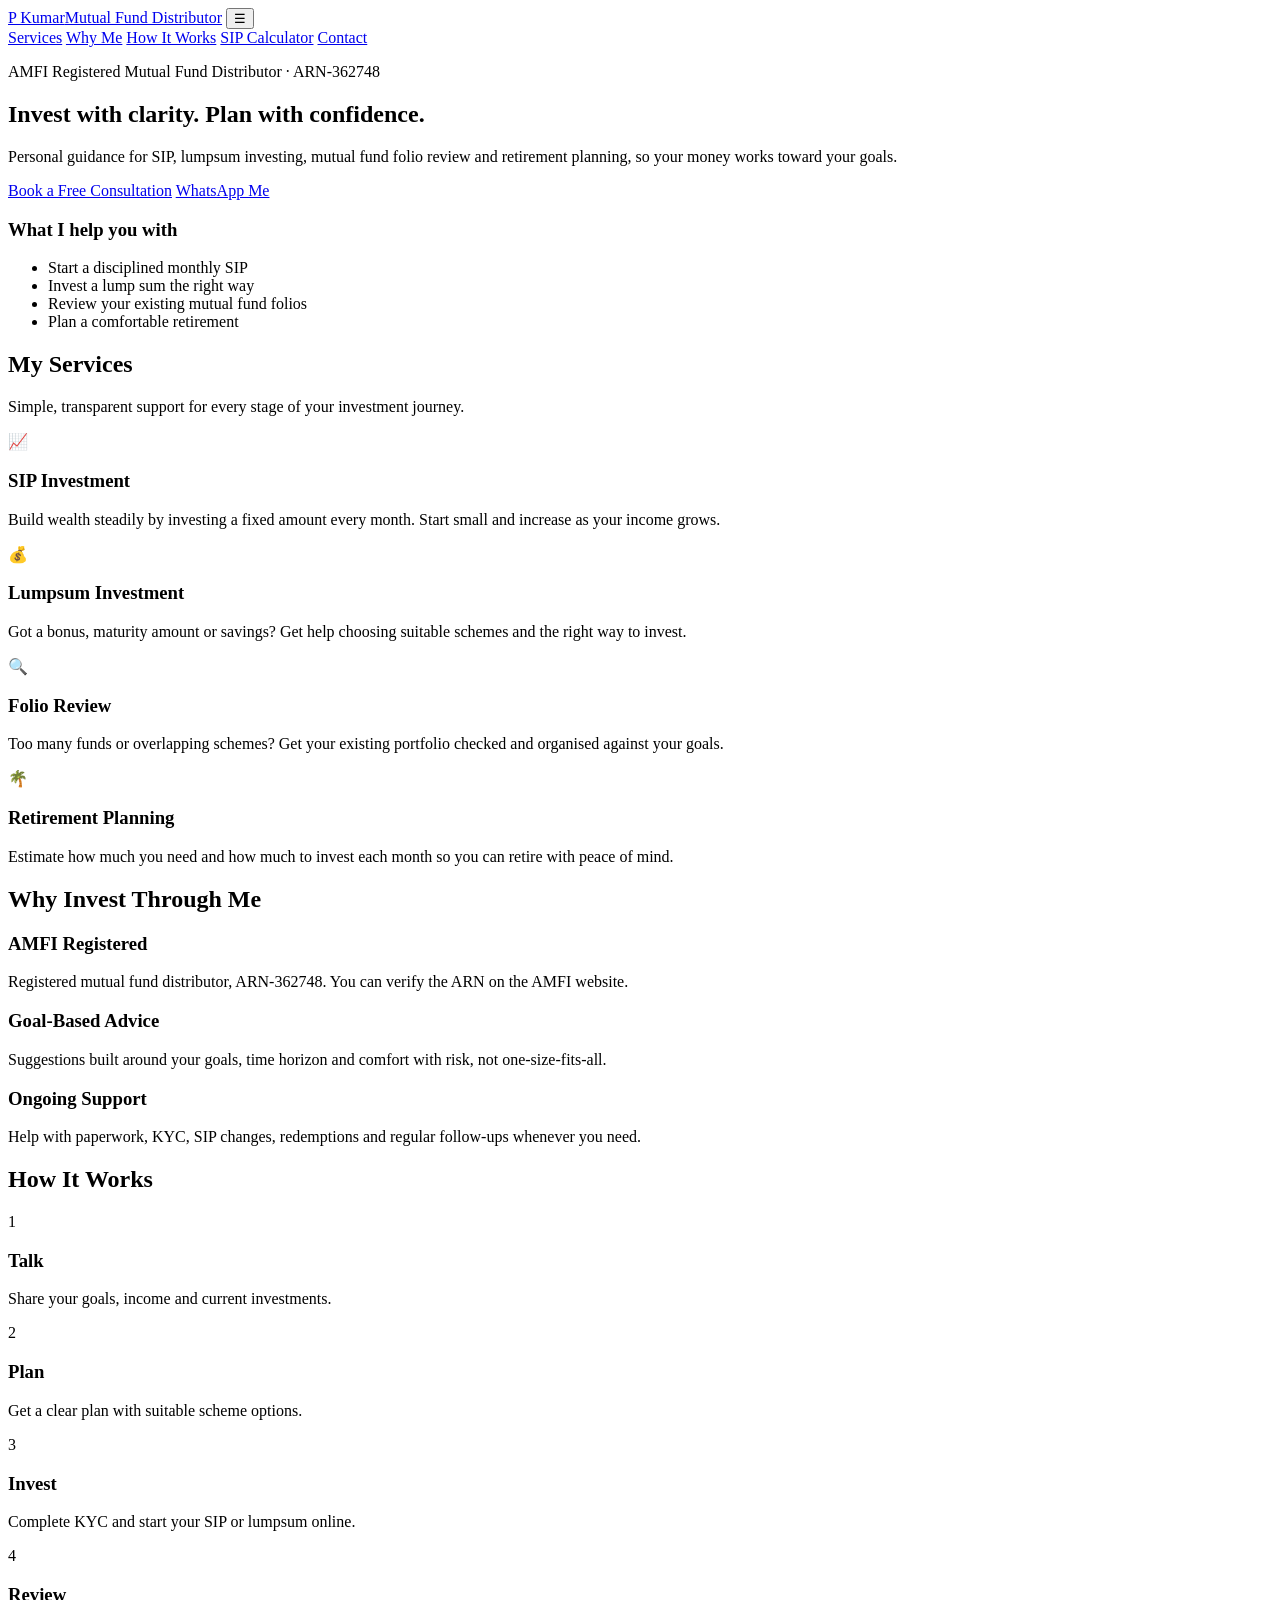
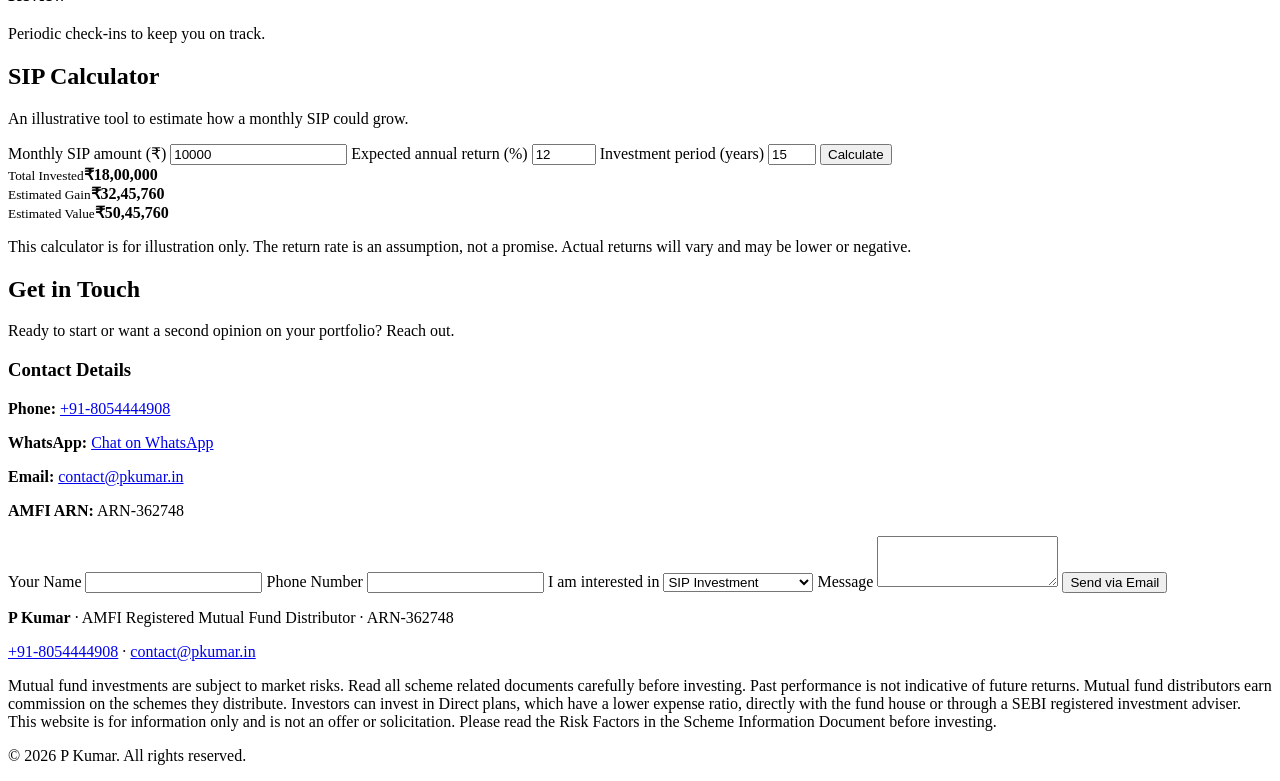
==== index.html @ 7bc3f0ff "Revamp index.html with new layout and content Updated the index.html file to reflect new content and" ====
<!DOCTYPE html>
<html lang="en">
<head>
  <meta charset="UTF-8">
  <meta name="viewport" content="width=device-width, initial-scale=1">
  <title>P Kumar | AMFI Registered Mutual Fund Distributor | SIP, Lumpsum, Retirement Planning</title>
  <meta name="description" content="AMFI registered mutual fund distributor (ARN-362748). Help with SIP, lumpsum investments, mutual fund folio review and retirement planning.">
  <link rel="stylesheet" href="style.css">
</head>
<body>

  <header class="site-header">
    <div class="container header-inner">
      <a href="#home" class="logo">P Kumar<span>Mutual Fund Distributor</span></a>
      <button class="nav-toggle" id="navToggle" aria-label="Toggle menu" aria-expanded="false">&#9776;</button>
      <nav class="nav" id="nav">
        <a href="#services">Services</a>
        <a href="#why">Why Me</a>
        <a href="#process">How It Works</a>
        <a href="#calculator">SIP Calculator</a>
        <a href="#contact" class="btn btn-small">Contact</a>
      </nav>
    </div>
  </header>

  <main>
    <!-- HERO -->
    <section class="hero" id="home">
      <div class="container hero-inner">
        <div class="hero-text">
          <p class="badge">AMFI Registered Mutual Fund Distributor &middot; ARN-362748</p>
          <h1>Invest with clarity. Plan with confidence.</h1>
          <p class="lead">Personal guidance for SIP, lumpsum investing, mutual fund folio review and retirement planning, so your money works toward your goals.</p>
          <div class="hero-actions">
            <a href="#contact" class="btn">Book a Free Consultation</a>
            <a href="https://wa.me/918054444908" class="btn btn-outline" target="_blank" rel="noopener">WhatsApp Me</a>
          </div>
        </div>
        <div class="hero-card">
          <h3>What I help you with</h3>
          <ul class="tick-list">
            <li>Start a disciplined monthly SIP</li>
            <li>Invest a lump sum the right way</li>
            <li>Review your existing mutual fund folios</li>
            <li>Plan a comfortable retirement</li>
          </ul>
        </div>
      </div>
    </section>

    <!-- SERVICES -->
    <section class="section" id="services">
      <div class="container">
        <h2 class="section-title">My Services</h2>
        <p class="section-sub">Simple, transparent support for every stage of your investment journey.</p>
        <div class="grid grid-4">
          <article class="card">
            <div class="icon">&#128200;</div>
            <h3>SIP Investment</h3>
            <p>Build wealth steadily by investing a fixed amount every month. Start small and increase as your income grows.</p>
          </article>
          <article class="card">
            <div class="icon">&#128176;</div>
            <h3>Lumpsum Investment</h3>
            <p>Got a bonus, maturity amount or savings? Get help choosing suitable schemes and the right way to invest.</p>
          </article>
          <article class="card">
            <div class="icon">&#128269;</div>
            <h3>Folio Review</h3>
            <p>Too many funds or overlapping schemes? Get your existing portfolio checked and organised against your goals.</p>
          </article>
          <article class="card">
            <div class="icon">&#127796;</div>
            <h3>Retirement Planning</h3>
            <p>Estimate how much you need and how much to invest each month so you can retire with peace of mind.</p>
          </article>
        </div>
      </div>
    </section>

    <!-- WHY -->
    <section class="section section-alt" id="why">
      <div class="container">
        <h2 class="section-title">Why Invest Through Me</h2>
        <div class="grid grid-3">
          <div class="feature">
            <h3>AMFI Registered</h3>
            <p>Registered mutual fund distributor, ARN-362748. You can verify the ARN on the AMFI website.</p>
          </div>
          <div class="feature">
            <h3>Goal-Based Advice</h3>
            <p>Suggestions built around your goals, time horizon and comfort with risk, not one-size-fits-all.</p>
          </div>
          <div class="feature">
            <h3>Ongoing Support</h3>
            <p>Help with paperwork, KYC, SIP changes, redemptions and regular follow-ups whenever you need.</p>
          </div>
        </div>
      </div>
    </section>

    <!-- PROCESS -->
    <section class="section" id="process">
      <div class="container">
        <h2 class="section-title">How It Works</h2>
        <div class="steps">
          <div class="step"><span>1</span><h3>Talk</h3><p>Share your goals, income and current investments.</p></div>
          <div class="step"><span>2</span><h3>Plan</h3><p>Get a clear plan with suitable scheme options.</p></div>
          <div class="step"><span>3</span><h3>Invest</h3><p>Complete KYC and start your SIP or lumpsum online.</p></div>
          <div class="step"><span>4</span><h3>Review</h3><p>Periodic check-ins to keep you on track.</p></div>
        </div>
      </div>
    </section>

    <!-- CALCULATOR -->
    <section class="section section-alt" id="calculator">
      <div class="container narrow">
        <h2 class="section-title">SIP Calculator</h2>
        <p class="section-sub">An illustrative tool to estimate how a monthly SIP could grow.</p>
        <form class="calc" id="sipForm" onsubmit="return false;">
          <label>Monthly SIP amount (&#8377;)
            <input type="number" id="sipAmount" value="10000" min="500" step="500">
          </label>
          <label>Expected annual return (%)
            <input type="number" id="sipRate" value="12" min="1" max="30" step="0.5">
          </label>
          <label>Investment period (years)
            <input type="number" id="sipYears" value="15" min="1" max="40">
          </label>
          <button type="button" class="btn" id="calcBtn">Calculate</button>
        </form>
        <div class="calc-result" id="calcResult" aria-live="polite">
          <div><small>Total Invested</small><strong id="rInvested">&#8377;0</strong></div>
          <div><small>Estimated Gain</small><strong id="rGain">&#8377;0</strong></div>
          <div><small>Estimated Value</small><strong id="rTotal">&#8377;0</strong></div>
        </div>
        <p class="note">This calculator is for illustration only. The return rate is an assumption, not a promise. Actual returns will vary and may be lower or negative.</p>
      </div>
    </section>

    <!-- CONTACT -->
    <section class="section" id="contact">
      <div class="container">
        <h2 class="section-title">Get in Touch</h2>
        <p class="section-sub">Ready to start or want a second opinion on your portfolio? Reach out.</p>
        <div class="contact-grid">
          <div class="contact-box">
            <h3>Contact Details</h3>
            <p><strong>Phone:</strong> <a href="tel:+918054444908">+91-8054444908</a></p>
            <p><strong>WhatsApp:</strong> <a href="https://wa.me/918054444908" target="_blank" rel="noopener">Chat on WhatsApp</a></p>
            <p><strong>Email:</strong> <a href="mailto:contact@pkumar.in">contact@pkumar.in</a></p>
            <p><strong>AMFI ARN:</strong> ARN-362748</p>
          </div>
          <form class="contact-form" id="contactForm">
            <label>Your Name
              <input type="text" id="cName" required>
            </label>
            <label>Phone Number
              <input type="tel" id="cPhone" required>
            </label>
            <label>I am interested in
              <select id="cService">
                <option>SIP Investment</option>
                <option>Lumpsum Investment</option>
                <option>Folio Review</option>
                <option>Retirement Planning</option>
                <option>Other</option>
              </select>
            </label>
            <label>Message
              <textarea id="cMsg" rows="3"></textarea>
            </label>
            <button type="submit" class="btn">Send via Email</button>
          </form>
        </div>
      </div>
    </section>
  </main>

  <footer class="site-footer">
    <div class="container">
      <p><strong>P Kumar</strong> &middot; AMFI Registered Mutual Fund Distributor &middot; ARN-362748</p>
      <p>
        <a href="tel:+918054444908">+91-8054444908</a> &middot;
        <a href="mailto:contact@pkumar.in">contact@pkumar.in</a>
      </p>
      <p class="disclaimer">
        Mutual fund investments are subject to market risks. Read all scheme related documents carefully before investing.
        Past performance is not indicative of future returns. Mutual fund distributors earn commission on the schemes they distribute.
        Investors can invest in Direct plans, which have a lower expense ratio, directly with the fund house or through
        a SEBI registered investment adviser. This website is for information only and is not an offer or solicitation.
        Please read the Risk Factors in the Scheme Information Document before investing.
      </p>
      <p class="copy">&copy; <span id="year"></span> P Kumar. All rights reserved.</p>
    </div>
  </footer>

  <script>
    // Mobile menu
    var toggle = document.getElementById('navToggle');
    var nav = document.getElementById('nav');
    toggle.addEventListener('click', function () {
      var open = nav.classList.toggle('open');
      toggle.setAttribute('aria-expanded', open);
    });
    nav.querySelectorAll('a').forEach(function (a) {
      a.addEventListener('click', function () { nav.classList.remove('open'); });
    });

    // Year
    document.getElementById('year').textContent = new Date().getFullYear();

    // SIP calculator
    function inr(n) { return '\u20B9' + Math.round(n).toLocaleString('en-IN'); }
    function calcSip() {
      var p = parseFloat(document.getElementById('sipAmount').value) || 0;
      var r = (parseFloat(document.getElementById('sipRate').value) || 0) / 100 / 12;
      var n = (parseFloat(document.getElementById('sipYears').value) || 0) * 12;
      var total = r === 0 ? p * n : p * ((Math.pow(1 + r, n) - 1) / r) * (1 + r);
      var invested = p * n;
      document.getElementById('rInvested').textContent = inr(invested);
      document.getElementById('rGain').textContent = inr(total - invested);
      document.getElementById('rTotal').textContent = inr(total);
    }
    document.getElementById('calcBtn').addEventListener('click', calcSip);
    calcSip();

    // Contact form -> opens email app
    document.getElementById('contactForm').addEventListener('submit', function (e) {
      e.preventDefault();
      var name = document.getElementById('cName').value;
      var phone = document.getElementById('cPhone').value;
      var service = document.getElementById('cService').value;
      var msg = document.getElementById('cMsg').value;
      var subject = 'Enquiry: ' + service;
      var body = 'Name: ' + name + '\nPhone: ' + phone + '\nInterested in: ' + service + '\n\n' + msg;
      window.location.href = 'mailto:contact@pkumar.in?subject=' + encodeURIComponent(subject) +
        '&body=' + encodeURIComponent(body);
    });
  </script>
</body>
</html>
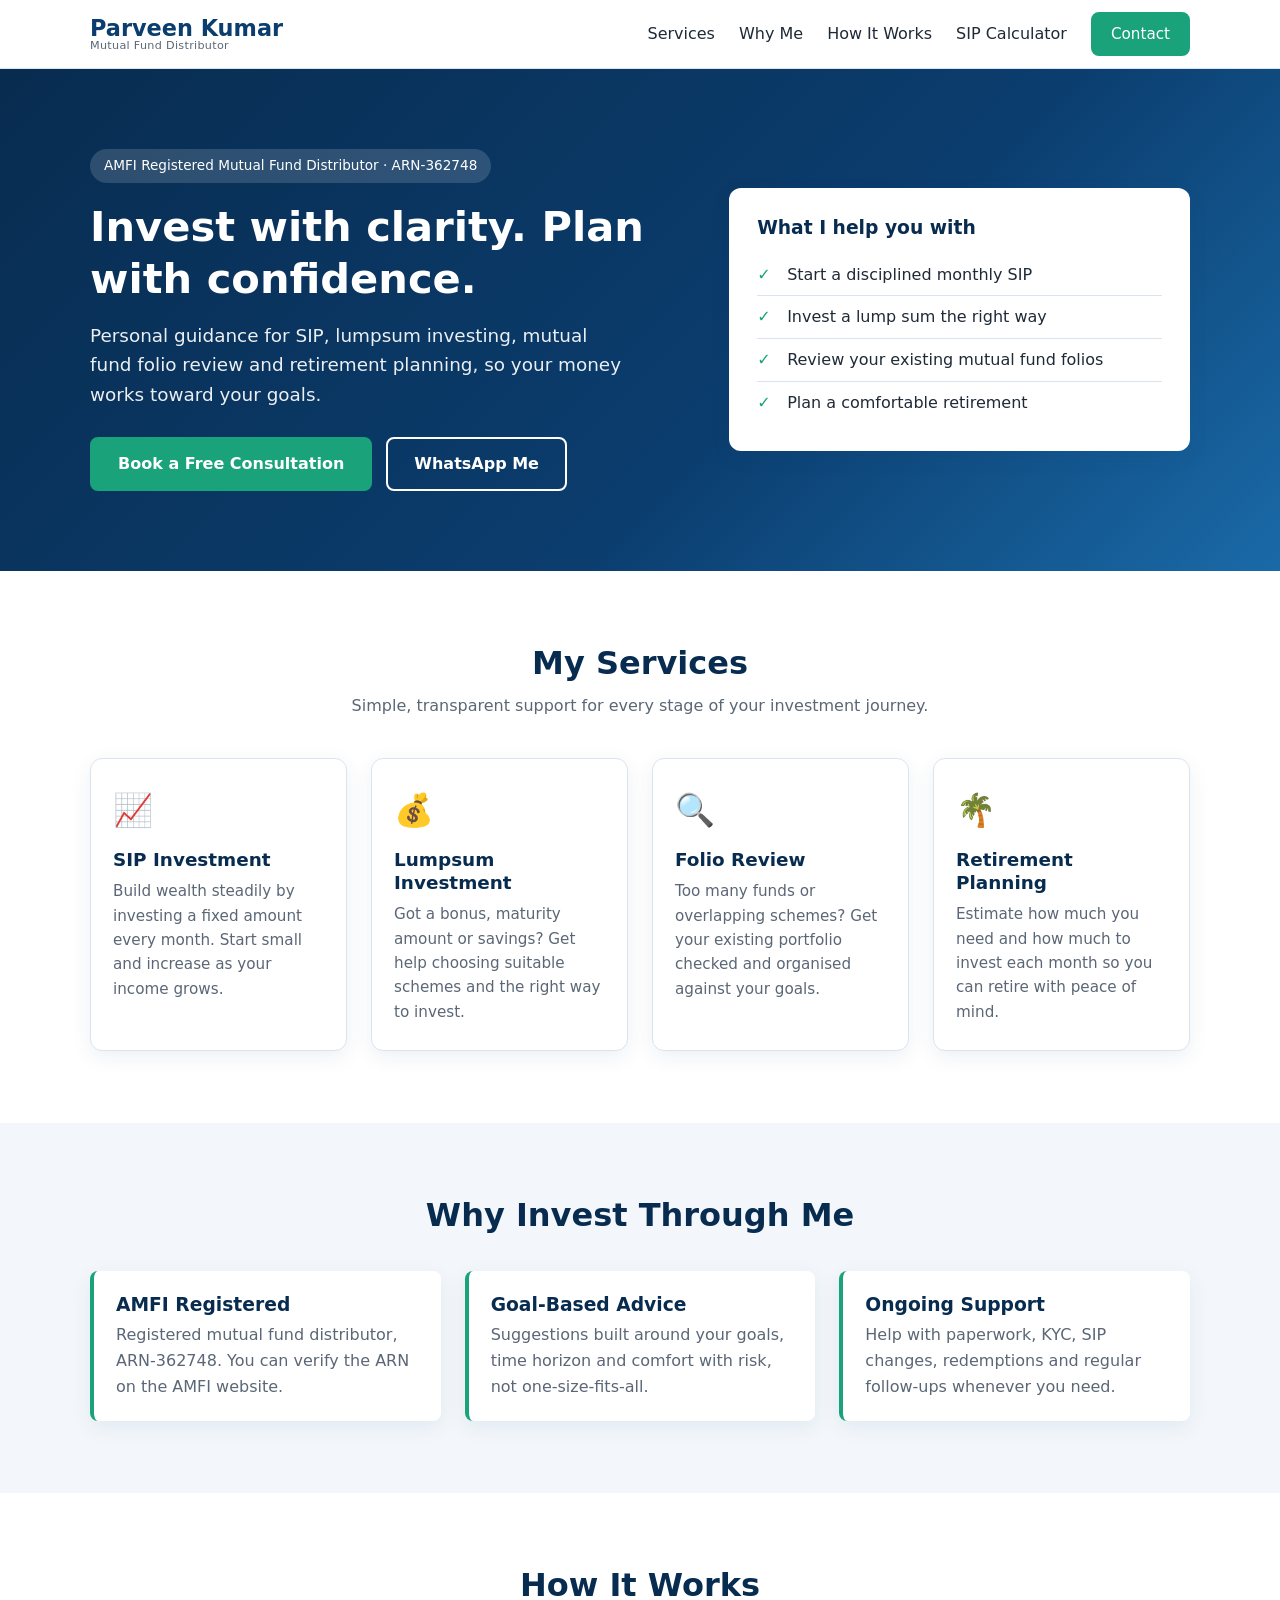
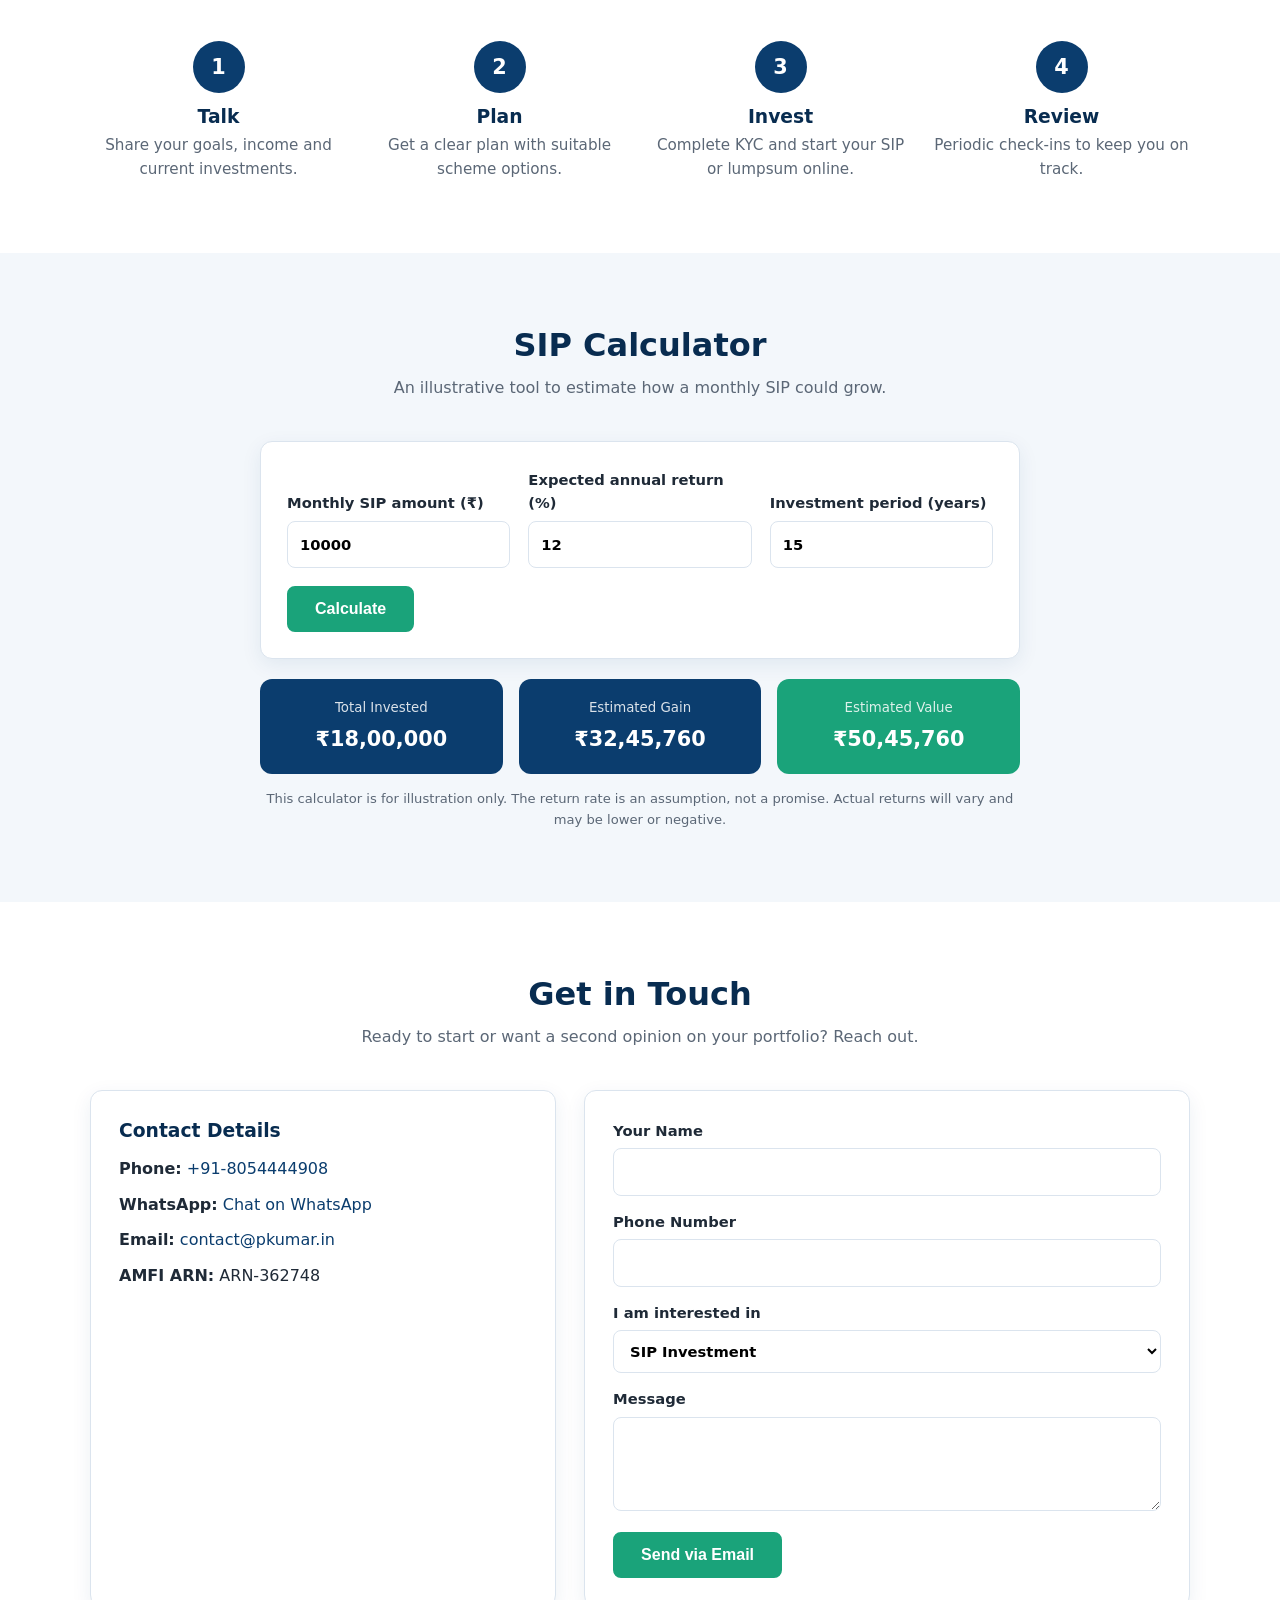
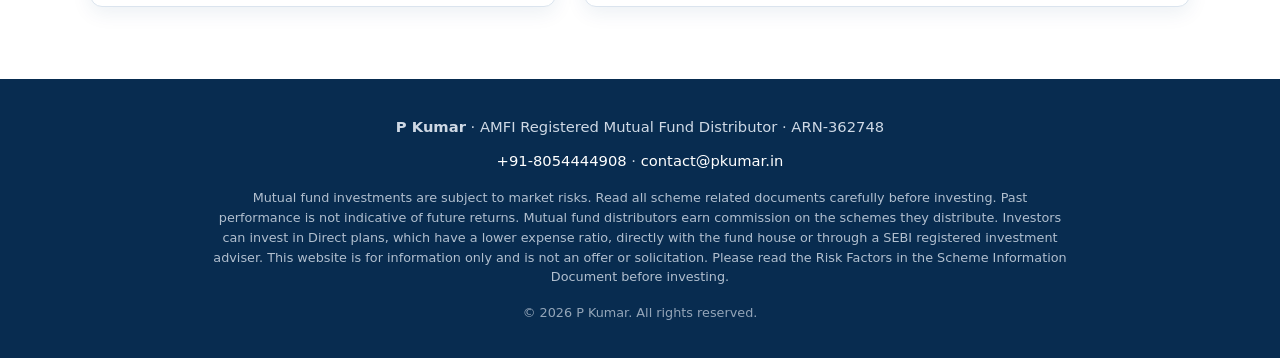
==== commit 70eb7c06: "Update header and footer details in index.html" ====
--- a/index.html
+++ b/index.html
@@ -3,15 +3,15 @@
 <head>
   <meta charset="UTF-8">
   <meta name="viewport" content="width=device-width, initial-scale=1">
-  <title>P Kumar | AMFI Registered Mutual Fund Distributor | SIP, Lumpsum, Retirement Planning</title>
+  <title>Parveen Kumar | AMFI Registered Mutual Fund Distributor | SIP, Lumpsum, Retirement Planning</title>
   <meta name="description" content="AMFI registered mutual fund distributor (ARN-362748). Help with SIP, lumpsum investments, mutual fund folio review and retirement planning.">
-  <link rel="stylesheet" href="style.css">
+  <link rel="stylesheet" href="stylef.css">
 </head>
 <body>
 
   <header class="site-header">
     <div class="container header-inner">
-      <a href="#home" class="logo">P Kumar<span>Mutual Fund Distributor</span></a>
+      <a href="#home" class="logo">Parveen Kumar<span>Mutual Fund Distributor</span></a>
       <button class="nav-toggle" id="navToggle" aria-label="Toggle menu" aria-expanded="false">&#9776;</button>
       <nav class="nav" id="nav">
         <a href="#services">Services</a>
--- a/stylef.css
+++ b/stylef.css
@@ -0,0 +1,310 @@
+/* ---------- Base ---------- */
+:root {
+  --primary: #0b3d6e;
+  --primary-dark: #082c50;
+  --accent: #1aa37a;
+  --accent-dark: #148663;
+  --bg: #ffffff;
+  --bg-alt: #f3f7fb;
+  --text: #1f2a37;
+  --muted: #5b6776;
+  --border: #dbe4ee;
+  --radius: 12px;
+  --shadow: 0 6px 20px rgba(11, 61, 110, 0.08);
+}
+
+* { box-sizing: border-box; margin: 0; padding: 0; }
+
+html { scroll-behavior: smooth; scroll-padding-top: 76px; }
+
+body {
+  font-family: "Segoe UI", system-ui, -apple-system, Roboto, Arial, sans-serif;
+  color: var(--text);
+  background: var(--bg);
+  line-height: 1.6;
+}
+
+a { color: var(--primary); text-decoration: none; }
+a:hover { text-decoration: underline; }
+
+.container { width: 92%; max-width: 1100px; margin: 0 auto; }
+.container.narrow { max-width: 760px; }
+
+h1, h2, h3 { line-height: 1.25; color: var(--primary-dark); }
+
+/* ---------- Buttons ---------- */
+.btn {
+  display: inline-block;
+  background: var(--accent);
+  color: #fff;
+  border: 2px solid var(--accent);
+  padding: 12px 26px;
+  border-radius: 8px;
+  font-size: 1rem;
+  font-weight: 600;
+  cursor: pointer;
+  transition: background 0.2s, transform 0.2s;
+}
+.btn:hover { background: var(--accent-dark); border-color: var(--accent-dark); text-decoration: none; transform: translateY(-1px); }
+.btn-outline { background: transparent; color: #fff; border-color: #fff; }
+.btn-outline:hover { background: rgba(255, 255, 255, 0.15); border-color: #fff; }
+.btn-small { padding: 8px 18px; font-size: 0.95rem; color: #fff !important; }
+
+/* ---------- Header ---------- */
+.site-header {
+  position: sticky;
+  top: 0;
+  z-index: 100;
+  background: #fff;
+  border-bottom: 1px solid var(--border);
+}
+.header-inner {
+  display: flex;
+  align-items: center;
+  justify-content: space-between;
+  min-height: 68px;
+}
+.logo {
+  font-size: 1.4rem;
+  font-weight: 700;
+  color: var(--primary);
+  display: flex;
+  flex-direction: column;
+  line-height: 1.1;
+}
+.logo:hover { text-decoration: none; }
+.logo span { font-size: 0.7rem; font-weight: 500; color: var(--muted); letter-spacing: 0.3px; }
+
+.nav { display: flex; align-items: center; gap: 24px; }
+.nav a { color: var(--text); font-weight: 500; }
+.nav a:hover { color: var(--accent); text-decoration: none; }
+
+.nav-toggle {
+  display: none;
+  background: none;
+  border: none;
+  font-size: 1.8rem;
+  color: var(--primary);
+  cursor: pointer;
+}
+
+/* ---------- Hero ---------- */
+.hero {
+  background: linear-gradient(135deg, var(--primary-dark), var(--primary) 60%, #1a6aa8);
+  color: #fff;
+  padding: 80px 0;
+}
+.hero-inner {
+  display: grid;
+  grid-template-columns: 1.3fr 1fr;
+  gap: 40px;
+  align-items: center;
+}
+.badge {
+  display: inline-block;
+  background: rgba(255, 255, 255, 0.15);
+  padding: 6px 14px;
+  border-radius: 999px;
+  font-size: 0.85rem;
+  margin-bottom: 18px;
+}
+.hero h1 { color: #fff; font-size: 2.6rem; margin-bottom: 16px; }
+.lead { font-size: 1.15rem; opacity: 0.92; margin-bottom: 28px; max-width: 540px; }
+.hero-actions { display: flex; gap: 14px; flex-wrap: wrap; }
+
+.hero-card {
+  background: #fff;
+  color: var(--text);
+  padding: 28px;
+  border-radius: var(--radius);
+  box-shadow: var(--shadow);
+}
+.hero-card h3 { margin-bottom: 14px; }
+.tick-list { list-style: none; }
+.tick-list li { padding: 8px 0 8px 30px; position: relative; border-bottom: 1px solid var(--border); }
+.tick-list li:last-child { border-bottom: none; }
+.tick-list li::before {
+  content: "\2713";
+  position: absolute;
+  left: 0;
+  color: var(--accent);
+  font-weight: 700;
+}
+
+/* ---------- Sections ---------- */
+.section { padding: 72px 0; }
+.section-alt { background: var(--bg-alt); }
+.section-title { text-align: center; font-size: 2rem; margin-bottom: 10px; }
+.section-sub { text-align: center; color: var(--muted); margin-bottom: 40px; }
+
+.grid { display: grid; gap: 24px; }
+.grid-4 { grid-template-columns: repeat(4, 1fr); }
+.grid-3 { grid-template-columns: repeat(3, 1fr); margin-top: 36px; }
+
+.card {
+  background: #fff;
+  border: 1px solid var(--border);
+  border-radius: var(--radius);
+  padding: 26px 22px;
+  box-shadow: var(--shadow);
+  transition: transform 0.2s;
+}
+.card:hover { transform: translateY(-4px); }
+.card .icon { font-size: 2rem; margin-bottom: 12px; }
+.card h3 { margin-bottom: 8px; font-size: 1.15rem; }
+.card p { color: var(--muted); font-size: 0.95rem; }
+
+.feature {
+  background: #fff;
+  border-left: 4px solid var(--accent);
+  padding: 22px;
+  border-radius: 8px;
+  box-shadow: var(--shadow);
+}
+.feature h3 { margin-bottom: 6px; }
+.feature p { color: var(--muted); }
+
+/* ---------- Steps ---------- */
+.steps {
+  display: grid;
+  grid-template-columns: repeat(4, 1fr);
+  gap: 24px;
+  margin-top: 36px;
+  text-align: center;
+}
+.step span {
+  display: inline-flex;
+  align-items: center;
+  justify-content: center;
+  width: 52px;
+  height: 52px;
+  border-radius: 50%;
+  background: var(--primary);
+  color: #fff;
+  font-size: 1.3rem;
+  font-weight: 700;
+  margin-bottom: 12px;
+}
+.step h3 { margin-bottom: 4px; }
+.step p { color: var(--muted); font-size: 0.95rem; }
+
+/* ---------- Calculator ---------- */
+.calc {
+  background: #fff;
+  padding: 26px;
+  border-radius: var(--radius);
+  border: 1px solid var(--border);
+  box-shadow: var(--shadow);
+  display: grid;
+  grid-template-columns: repeat(3, 1fr);
+  gap: 18px;
+  align-items: end;
+}
+.calc .btn { grid-column: 1 / -1; justify-self: start; }
+
+label { display: block; font-weight: 600; font-size: 0.92rem; }
+input, select, textarea {
+  width: 100%;
+  margin-top: 6px;
+  padding: 11px 12px;
+  border: 1px solid var(--border);
+  border-radius: 8px;
+  font: inherit;
+  background: #fff;
+}
+input:focus, select:focus, textarea:focus {
+  outline: 2px solid var(--accent);
+  border-color: var(--accent);
+}
+
+.calc-result {
+  display: grid;
+  grid-template-columns: repeat(3, 1fr);
+  gap: 16px;
+  margin-top: 20px;
+  text-align: center;
+}
+.calc-result div {
+  background: var(--primary);
+  color: #fff;
+  padding: 18px 10px;
+  border-radius: var(--radius);
+}
+.calc-result div:last-child { background: var(--accent); }
+.calc-result small { display: block; opacity: 0.85; margin-bottom: 4px; }
+.calc-result strong { font-size: 1.3rem; }
+
+.note { margin-top: 14px; font-size: 0.82rem; color: var(--muted); text-align: center; }
+
+/* ---------- Contact ---------- */
+.contact-grid {
+  display: grid;
+  grid-template-columns: 1fr 1.3fr;
+  gap: 28px;
+}
+.contact-box, .contact-form {
+  background: #fff;
+  border: 1px solid var(--border);
+  border-radius: var(--radius);
+  padding: 28px;
+  box-shadow: var(--shadow);
+}
+.contact-box h3 { margin-bottom: 14px; }
+.contact-box p { margin-bottom: 10px; }
+.contact-form label { margin-bottom: 14px; }
+
+/* ---------- Footer ---------- */
+.site-footer {
+  background: var(--primary-dark);
+  color: #cfd9e5;
+  padding: 36px 0 24px;
+  text-align: center;
+  font-size: 0.92rem;
+}
+.site-footer a { color: #fff; }
+.site-footer p { margin-bottom: 10px; }
+.disclaimer {
+  max-width: 860px;
+  margin: 16px auto !important;
+  font-size: 0.8rem;
+  line-height: 1.55;
+  opacity: 0.85;
+}
+.copy { font-size: 0.8rem; opacity: 0.7; }
+
+/* ---------- Responsive ---------- */
+@media (max-width: 960px) {
+  .grid-4 { grid-template-columns: repeat(2, 1fr); }
+  .steps { grid-template-columns: repeat(2, 1fr); }
+}
+
+@media (max-width: 760px) {
+  .nav-toggle { display: block; }
+  .nav {
+    display: none;
+    position: absolute;
+    top: 68px;
+    left: 0;
+    right: 0;
+    background: #fff;
+    flex-direction: column;
+    align-items: flex-start;
+    gap: 0;
+    padding: 10px 4%;
+    border-bottom: 1px solid var(--border);
+  }
+  .nav.open { display: flex; }
+  .nav a { padding: 12px 0; width: 100%; }
+  .nav .btn-small { text-align: center; margin: 8px 0; }
+
+  .hero { padding: 56px 0; }
+  .hero-inner { grid-template-columns: 1fr; }
+  .hero h1 { font-size: 2rem; }
+
+  .grid-3, .contact-grid, .calc, .calc-result { grid-template-columns: 1fr; }
+  .section { padding: 52px 0; }
+}
+
+@media (max-width: 520px) {
+  .grid-4, .steps { grid-template-columns: 1fr; }
+}
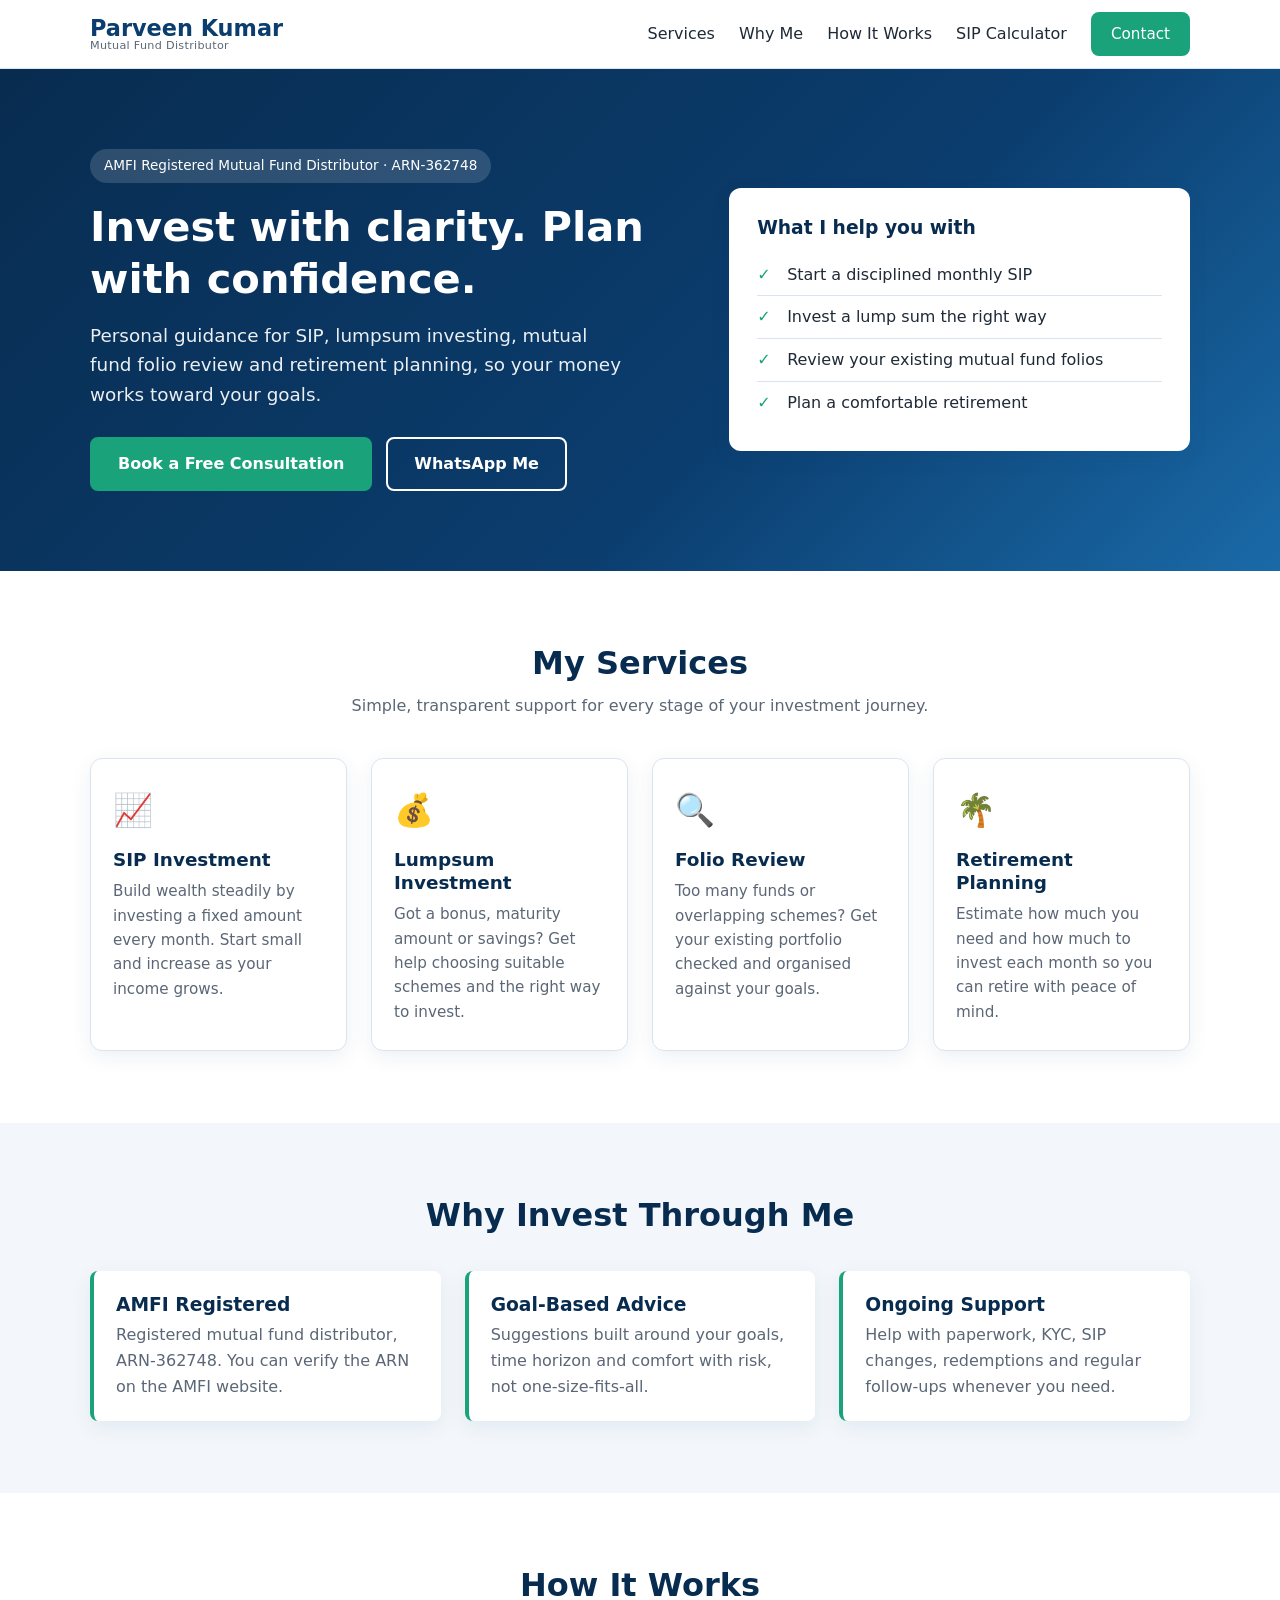
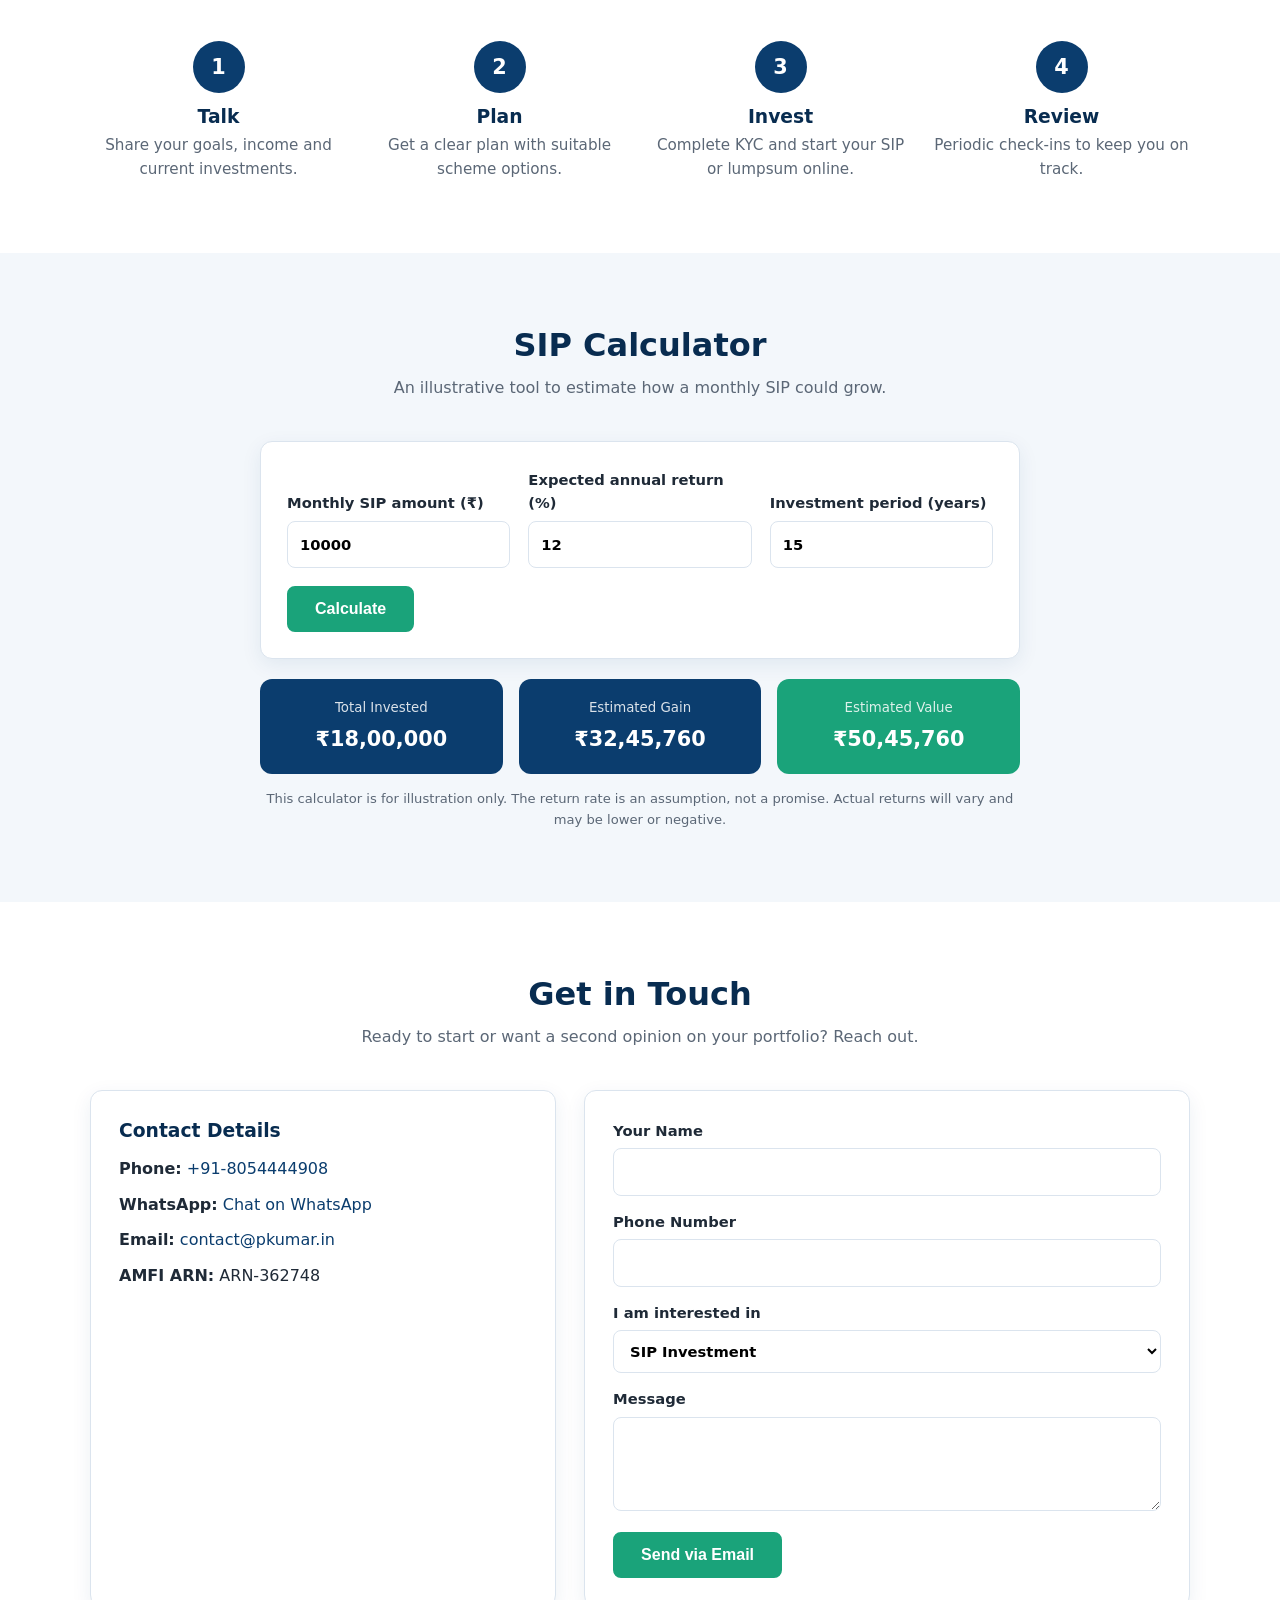
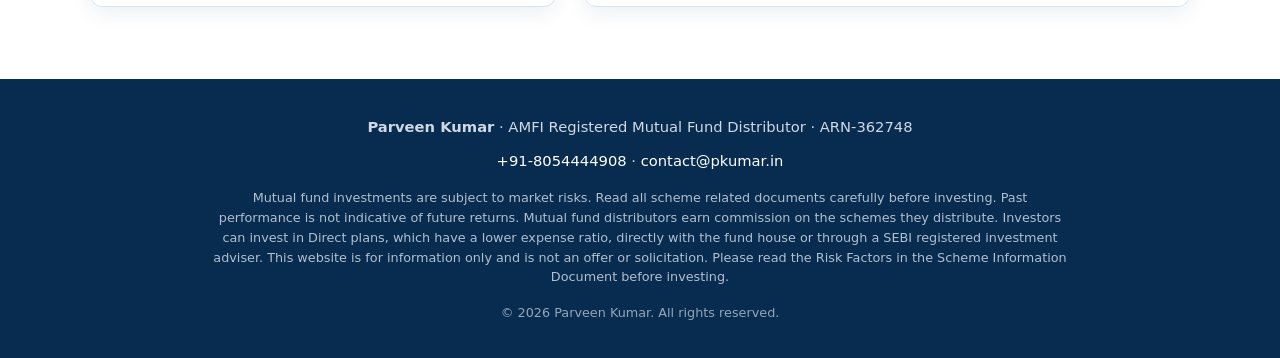
==== commit e3b10f8b: "Fix HTML encoding issues in index.html" ====
--- a/index.html
+++ b/index.html
@@ -179,7 +179,7 @@
 
   <footer class="site-footer">
     <div class="container">
-      <p><strong>P Kumar</strong> &middot; AMFI Registered Mutual Fund Distributor &middot; ARN-362748</p>
+      <p><strong>Parveen Kumar</strong> &middot; AMFI Registered Mutual Fund Distributor &middot; ARN-362748</p>
       <p>
         <a href="tel:+918054444908">+91-8054444908</a> &middot;
         <a href="mailto:contact@pkumar.in">contact@pkumar.in</a>
@@ -191,7 +191,7 @@
         a SEBI registered investment adviser. This website is for information only and is not an offer or solicitation.
         Please read the Risk Factors in the Scheme Information Document before investing.
       </p>
-      <p class="copy">&copy; <span id="year"></span> P Kumar. All rights reserved.</p>
+      <p class="copy">&copy; <span id="year"></span> Parveen Kumar. All rights reserved.</p>
     </div>
   </footer>
 
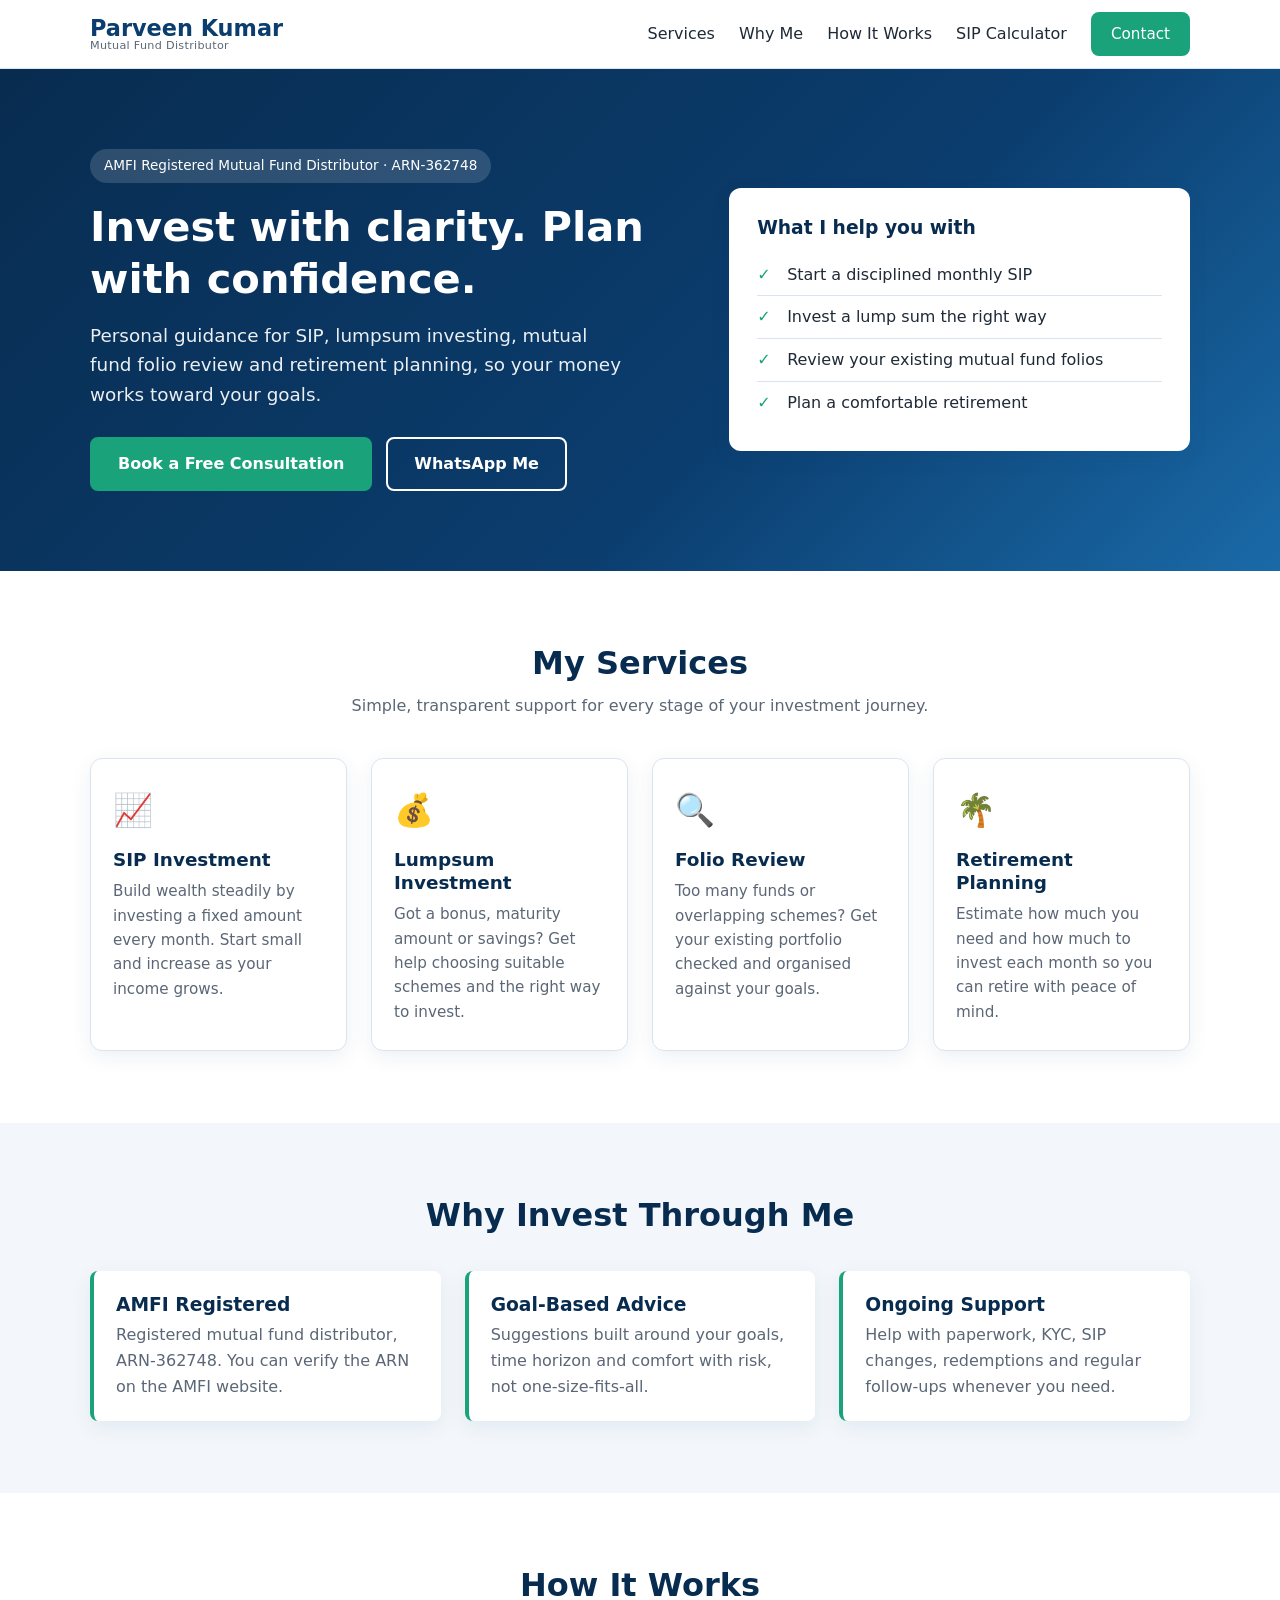
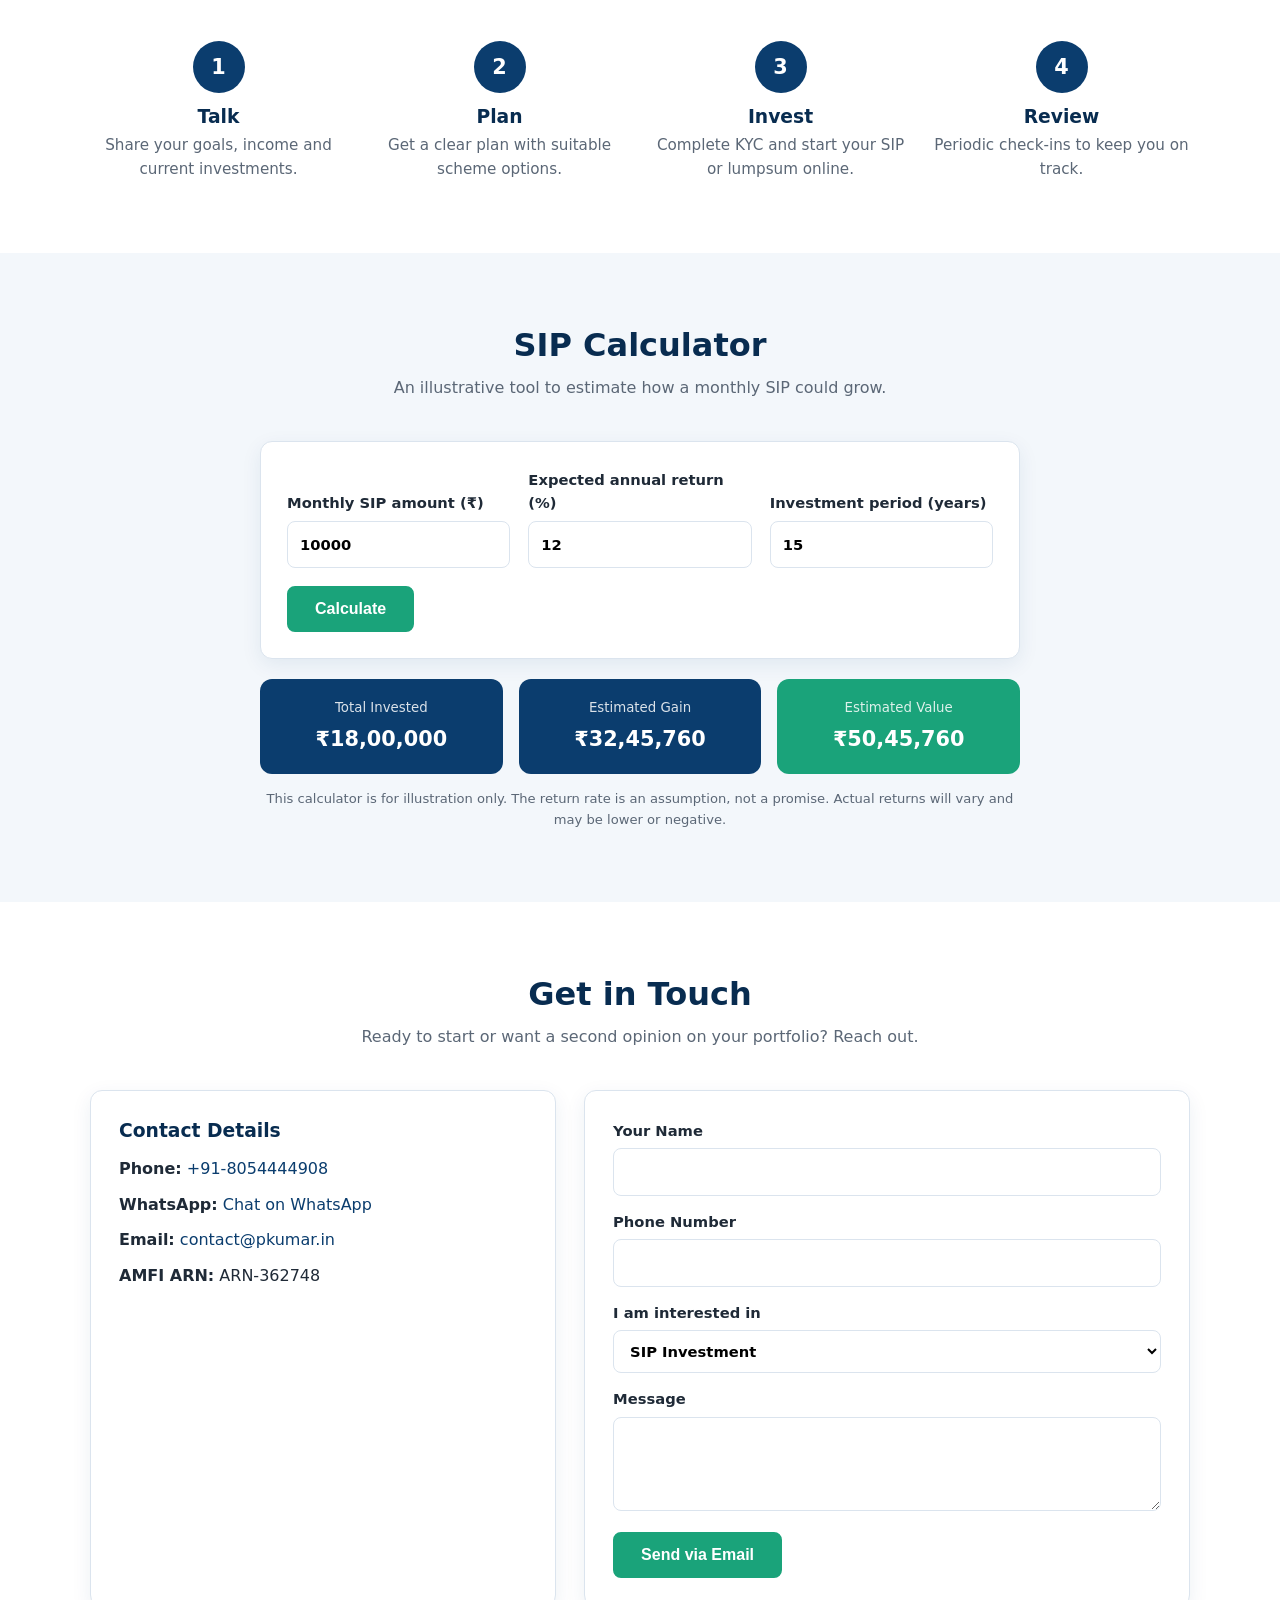
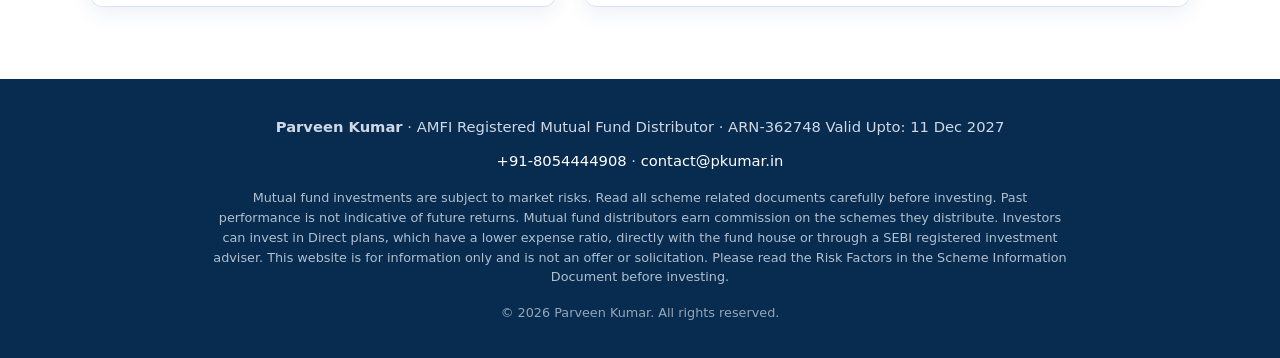
==== commit 4ce3d2ef: "Add favicon and update footer details Added favicon link and updated footer with validity informatio" ====
--- a/index.html
+++ b/index.html
@@ -6,6 +6,7 @@
   <title>Parveen Kumar | AMFI Registered Mutual Fund Distributor | SIP, Lumpsum, Retirement Planning</title>
   <meta name="description" content="AMFI registered mutual fund distributor (ARN-362748). Help with SIP, lumpsum investments, mutual fund folio review and retirement planning.">
   <link rel="stylesheet" href="stylef.css">
+  <link rel="icon" href="favicon.svg" type="image/svg+xml">
 </head>
 <body>
 
@@ -179,7 +180,7 @@
 
   <footer class="site-footer">
     <div class="container">
-      <p><strong>Parveen Kumar</strong> &middot; AMFI Registered Mutual Fund Distributor &middot; ARN-362748</p>
+      <p><strong>Parveen Kumar</strong> &middot; AMFI Registered Mutual Fund Distributor &middot; ARN-362748 Valid Upto: 11 Dec 2027 </p>
       <p>
         <a href="tel:+918054444908">+91-8054444908</a> &middot;
         <a href="mailto:contact@pkumar.in">contact@pkumar.in</a>
